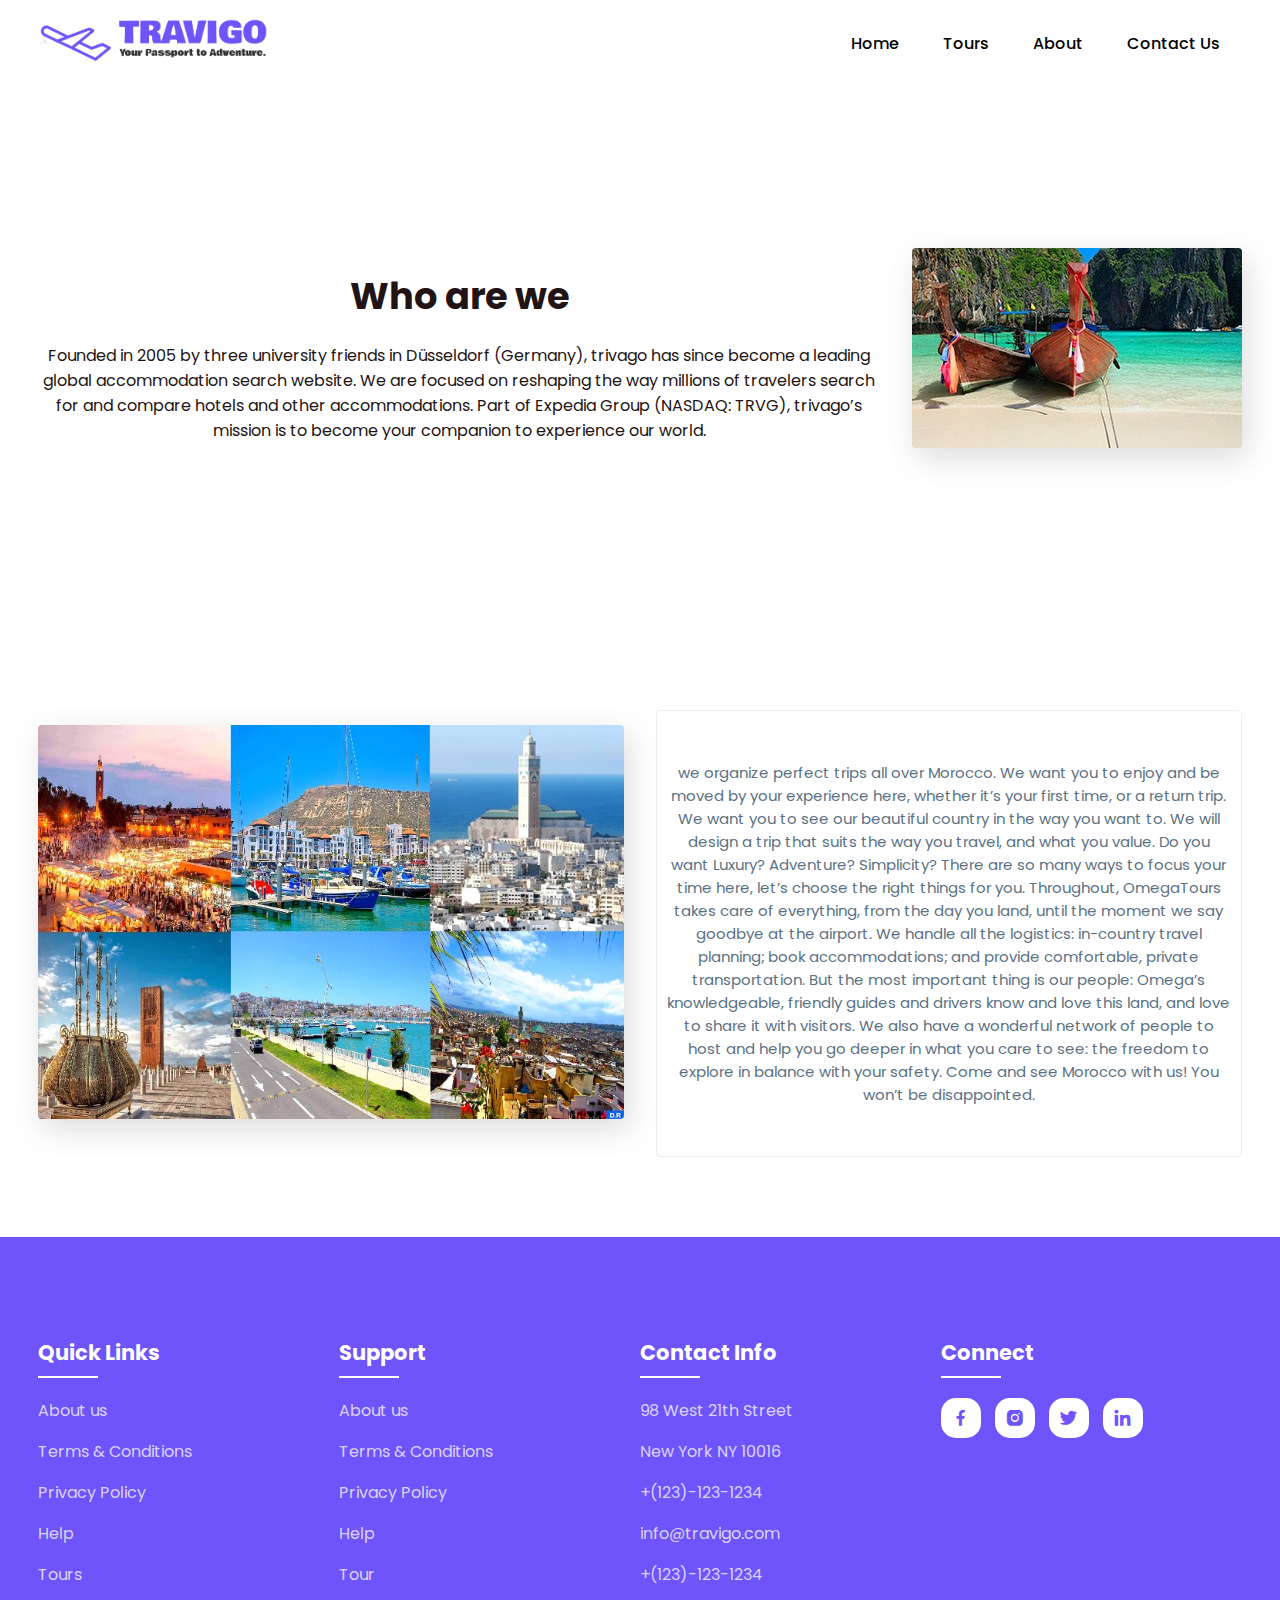
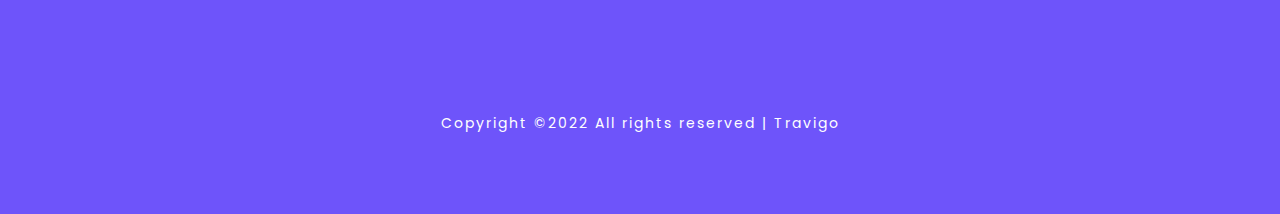
==== about.html @ 9067ef5e "first commit" ====
<!DOCTYPE html>
<html>
<head>
	<meta charset="utf-8">
	<meta name="viewport" content="width=device-width, initial-scale=1">
	<title>Travigo - Travel for everyone</title>
	<link rel="stylesheet" type="text/css" href="css/style.css">

	<link rel="stylesheet" href="https://unpkg.com/boxicons@latest/css/boxicons.min.css">

	<link rel="preconnect" href="https://fonts.googleapis.com">
	<link rel="preconnect" href="https://fonts.gstatic.com" crossorigin>
	<link href="https://fonts.googleapis.com/css2?family=Paytone+One&family=Poppins:wght@100;200;300;400;500;600;700;800;900&display=swap" rel="stylesheet">

</head>
<body>
	<!--header--->
	<header class="style_header">
		<a href="index.html"><img src="img/Logo.png" style="max-width: 230px;"></a>
		<div class="bx bx-menu" id="menu-icon"></div>

		<ul class="navbar" >
			<li><a href="index.html">Home</a></li>
			<li><a href="tours.html">Tours</a></li>
			<li><a href="about.html">About</a></li>
			<li><a href="contact.html">Contact Us</a></li>
		</ul>
	</header>


	<!--container--->
	<section class="container">

		<div class="row-items">
			<div class="container">
				
				<div class="title">
					<h2>Who are we</h2>
				</div>
				<br>
				<p>Founded in 2005 by three university friends in Düsseldorf (Germany), trivago has since become a leading global accommodation search website. We are focused on reshaping the way millions of travelers search for and compare hotels and other accommodations. Part of Expedia Group (NASDAQ: TRVG), trivago’s mission is to become your companion to experience our world. </p>
			</div>
			<div class="container-img-b">
				<img src="img/tourism.jpg">
			</div>

		</div>
	</section>

	<!--container--->
	<section class="container">
		<div class="row-items">
			<div class="container-img-b">
				<img src="img/maroc.jpg">
			</div>
			<div class="container-box">
				<p>we organize perfect trips all over Morocco.
					We want you to enjoy and be moved by your experience here, whether it’s your first time, or a return trip.
					
					We want you to see our beautiful country in the way you want to.
					
					We will design a trip that suits the way you travel, and what you value.
					
					Do you want Luxury? Adventure? Simplicity? There are so many ways to focus your time here, let’s choose the right things for you.
					
					Throughout, OmegaTours takes care of everything, from the day you land, until the moment we say goodbye at the airport.
					
					We handle all the logistics: in-country travel planning; book accommodations; and provide comfortable, private transportation.
					
					But the most important thing is our people: Omega’s knowledgeable, friendly guides and drivers know and love this land, and love to share it with visitors.
					
					We also have a wonderful network of people to host and help you go deeper in what you care to see: the freedom to explore in balance with your safety.
					Come and see Morocco with us! You won’t be disappointed. </p>
			</div>
			

		</div>
	</section>


	<!--footer--->
	<section id="contact">
		<div class="footer">
			<div class="main">
				<div class="list">
					<h4>Quick Links</h4>
					<ul>
						<li><a href="#">About us</a></li>
						<li><a href="#">Terms & Conditions</a></li>
						<li><a href="#">Privacy Policy</a></li>
						<li><a href="#">Help</a></li>
						<li><a href="#">Tours</a></li>
					</ul>
				</div>

				<div class="list">
					<h4>Support</h4>
					<ul>
						<li><a href="#">About us</a></li>
						<li><a href="#">Terms & Conditions</a></li>
						<li><a href="#">Privacy Policy</a></li>
						<li><a href="#">Help</a></li>
						<li><a href="#">Tour</a></li>
					</ul>
				</div>

				<div class="list">
					<h4>Contact Info</h4>
					<ul>
						<li><a href="#">98 West 21th Street</a></li>
						<li><a href="#">New York NY 10016</a></li>
						<li><a href="#">+(123)-123-1234</a></li>
						<li><a href="#">info@travigo.com</a></li>
						<li><a href="#">+(123)-123-1234</a></li>
					</ul>
				</div>

				<div class="list">
					<h4>Connect</h4>
					<div class="social">
						<a href="#"><i class='bx bxl-facebook' ></i></a>
						<a href="#"><i class='bx bxl-instagram-alt' ></i></a>
						<a href="#"><i class='bx bxl-twitter' ></i></a>
						<a href="#"><i class='bx bxl-linkedin' ></i></a>
					</div>
				</div>
			</div>
		</div>

		<div class="end-text">
			<p>Copyright ©2022 All rights reserved | Travigo</p>
		</div>
	</section>

	<!--link to js--->
	<script type="text/javascript" src="js/script.js"></script>

</body>
</html>
---- css/style.css ----
*{
	padding: 0;
	margin: 0;
	box-sizing: border-box;
	font-family: 'Poppins', sans-serif;
	text-decoration: none;
	list-style: none;
	scroll-behavior: smooth;
}
:root{
	--bg-color: #fff;
	--text-color: #221314;
	--second-color: #5a7184;
	--main-color: #6e54fa;
	--big-font: 6rem;
	--h2-font: 3rem;
	--p-font: 1.1rem;
}
body{
	background: var(--bg-color);
	color: var(--text-color);
}
.contact {
	padding: 40px;
	display: grid;
	grid-template-columns: 1fr 1fr; /* Deux colonnes, une pour le formulaire et une pour la carte */
	gap: 20px; /* Espacement entre les deux colonnes */
	align-items: center; /* Centrer verticalement */
  }
  
  .contact h2 {
	font-size: 24px;
	margin-bottom: 20px;
  }
  
  .contact-form {
	background-color: #fff;
	padding: 20px;
	border-radius: 8px;
	box-shadow: 0 2px 4px rgba(0, 0, 0, 0.1);
  }
  
  .input-container {
	position: relative;
	margin-bottom: 20px;
  }
  
  .input-container input,
  .input-container textarea {
	width: 100%;
	padding: 10px;
	border: 1px solid #ccc;
	border-radius: 4px;
	font-size: 16px;
  }
  
  .input-container label {
	position: absolute;
	top: 10px;
	left: 10px;
	font-size: 16px;
	color: #888;
	transition: all 0.2s ease-in-out;
  }
  
  .input-container input:focus,
  .input-container textarea:focus {
	border-color: #236FB2;
  }
  
  .input-container input:focus + label,
  .input-container textarea:focus + label,
  .input-container input:not(:placeholder-shown) + label,
  .input-container textarea:not(:placeholder-shown) + label {
	top: -10px;
	left: 6px;
	font-size: 12px;
	color: #236FB2;
  }
  
  .contact-form button {
	background-color: #236FB2;
	color: #fff;
	border: none;
	padding: 10px 20px;
	border-radius: 4px;
	font-size: 18px;
	cursor: pointer;
  }
  
  .contact-form button:hover {
	background-color: #14578A;
  }
header{
	position: fixed;
	top: 0;
	right: 0;
	width: 100%;
	z-index: 1000;
	display: flex;
	align-items: center;
	justify-content: space-between;
	background: transparent;
	padding: 30px 18%;
	transition: ease .40s;
}
.style_header{
	position:sticky ; 
	background-color: #fff;
}


.navbar{
	display: flex;
}
.navbar a{
	color: var(--bg-color);
	font-size: var(--p-font);
	font-weight: 500;
	padding: 10px 22px;
	border-radius: 4px;
	transition: ease .40s;
}
.style_header a{
	color: #000;
}
.navbar a:hover{
	background: var(--bg-color);
	color: var(--text-color);
	box-shadow: 5px 10px 30px rgb(85 85 85 / 20%);
	border-radius: 4px;
}
#menu-icon{
	color: var(--bg-color);
	font-size: 35px;
	z-index: 10001;
	cursor: pointer;
	display: none;
}

section{
	padding: 80px 18%;
}
.home{
	position: relative;
	width: 100%;
	height: 100vh;
	background: url(../img/background.jpg);
	background-size: cover;
	background-position: center;
	display: grid;
	grid-template-columns: repeat(1, 1fr);
	align-items: center;
}
.home-text h1{
	font-size: var(--big-font);
	line-height: 1.2;
	color: var(--bg-color);
	font-family: 'Paytone One', sans-serif;
	letter-spacing: 4px;
	margin-bottom: 20px;
}
.home-text p{
	color: #ffffffbf;
	font-size: 20px;
	font-weight: 400;
	line-height: 38px;
	margin-bottom: 50px;
}
.home-btn{
	display: inline-block;
	font-size: 16px;
	padding: 15px 30px;
	background: #ffffffbf;
	color: var(--main-color);
	border-radius: 4px;
	transition: ease .40s;
}
.home-btn:hover{
	background: var(--bg-color);
	transform: scale(1.1);
}
header.sticky{
	background: var(--bg-color);
	padding: 10px 18%;
	box-shadow: rgba(33,35,38, 0.1) 0px 10px 10px -10px;
}
.sticky .logo{
	color: var(--text-color);
}
.sticky .navbar a{
	color: var(--text-color);
} 

.text h2{
	font-size: var(--h2-font);
	line-height: 1.1;
}
.row-items{
	display: grid;
	grid-template-columns: repeat(auto-fit, minmax(250px, auto));
	grid-gap: 2rem;
	align-items: center;
	text-align: center;
	margin-top: 5rem;
}
.container-box{
	background: var(--bg-color);
	border: 1px solid #f0eded;
	padding: 50px 10px;
	border-radius: 4px;
	transition: all 1s ease 0s;
	cursor: pointer;
}
.container-img img{
	height: 85px;
	width: 85px;
	padding: 15px;
	background: var(--bg-color);
	box-shadow: 5px 10px 30px rgb(85 85 85 / 20%);
	border-radius: 4px;
	margin-bottom: 15px;
	cursor: pointer;
}
.container-img-b img{
	width: 100%;
	background: var(--bg-color);
	box-shadow: 5px 10px 30px rgb(85 85 85 / 20%);
	border-radius: 4px;
	margin-bottom: 15px;
	cursor: pointer;
}
.container-box h4{
	font-size: 24px;
	font-weight: 600;
	margin-bottom: 8px;
}
.container-box p{
	font-size: 15px;
	color: var(--second-color);
}
.container-box:hover{
	box-shadow: 5px 30px 56.1276px rgb(55 55 55 / 12%);
	border: 1px solid transparent;
	transform: translateY(-3px);
}

.title{
	text-align: center;
}
.title h2{
	font-size: var(--h2-font);
	line-height: 1.2;
}
.package-content{
	display: grid;
	grid-template-columns: repeat(auto-fit, minmax(200px, auto));
	grid-gap: 2rem;
	align-items: center;
	margin-top: 5rem;
}
.thum{
	position: relative;
	transition: all .3s cubic-bezier(.445,.05,.55,.95);
	will-change: filter;
	cursor: pointer;
}
.thum img{
	width: 100%;
	height: auto;
}
.thum h3{
	position: absolute;
	font-size: 30px;
	font-weight: 600;
	text-align: right;
	color: var(--bg-color);
	top: 36px;
	right: 40px;
}
.dest-content{
	display: flex;
	flex-wrap: wrap;
	align-items: center;
	justify-content: space-between;
	padding-top: 24px;
}
.stars i{
	color: var(--main-color);
	font-size: 20px;
}
.location h4{
	font-size: 24px;
	font-weight: 600;
	margin-bottom: 8px;
}
.location p{
	font-size: 15px;
	color: var(--second-color);
}
.thum:hover{
	filter: brightness(100%) hue-rotate(45deg);
	transform: scale(1.04);
}

.destination-content{
	display: grid;
	grid-template-columns: repeat(auto-fit, minmax(340px, auto));
	grid-gap: 2rem;
	align-items: center;
	margin-top: 5rem;
}
.col-content, .blog-content{
	position: relative;
}
.col-content img, .blog-content img{
	width: 100%;
	height: 500px;
	object-fit: cover;
	border-radius: 15px;
	filter: brightness(80%);
	transition: all .3s cubic-bezier(.495,.05,.55,.95);
	will-change: filter;
}
.col-content h5{
	position: absolute;
	font-size: 22px;
	font-weight: 500;
	color: var(--bg-color);
	left: 15px;
	bottom: 60px;
}
.blog-content h5{
	position: absolute;
	font-size: 22px;
	font-weight: 500;
	color: var(--bg-color);
	left: 15px;
	bottom: 100px;
}
.col-content p, .blog-content p{
	position: absolute;
	font-size: 15px;
	color: var(--bg-color);
	left: 15px;
	bottom: 30px;
	letter-spacing: 2px;
}
.col-content img:hover{
	filter: brightness(100%) hue-rotate(45deg);
	transform: scale(1.04);
	cursor: pointer;
}
.blog-content img:hover{
	-webkit-filter: brightness(30%);
    -webkit-transition: all 1s ease;
    -moz-transition: all 1s ease;
    -o-transition: all 1s ease;
    -ms-transition: all 1s ease;
    transition: all 1s ease;
	cursor: pointer;
}

.newsletter{
	display: flex;
	flex-wrap: wrap;
	align-items: center;
	justify-content: space-between;
	grid-gap: 3rem;
}
.news-text h2{
	font-size: var(--h2-font);
	margin-bottom: 5px;
}
.news-text p{
	font-size: var(--p-font);
	color: var(--second-color);
	line-height: 30px;
}
.newsletter form{
	max-width: 100%;
	width: 450px;
	position: relative;
}
.newsletter form input:first-child{
	display: inline-block;
	width: 100%;
	padding: 20px 150px 20px 30px;
	box-shadow: 5px 10px 30px rgb(85 85 85 / 20%);
	outline: none;
	border: none;
	border-radius: 15px;
}
.newsletter form input:last-child{
	display: inline-block;
	position: absolute;
	outline: none;
	border: none;
	padding: 14px 30px;
	border-radius: 15px;
	background: var(--main-color);
	color: var(--bg-color);
	top: 6px;
	right: 6px;
	cursor: pointer;
}

#contact{
	background: var(--main-color);
}
.main{
	display: flex;
	flex-wrap: wrap;
}
.footer{
	padding: 20px 0;
}
.list{
	width: 25%;
}
.list h4{
	font-size: 21px;
	color: var(--bg-color);
	margin-bottom: 30px;
	position: relative;
}
.list h4::before{
	content: "";
	position: absolute;
	height: 2px;
	width: 60px;
	left: 0;
	bottom: -10px;
	background: var(--bg-color);
}
.list ul li:not(last-child) {
	margin-bottom: 16px;
}
.list ul li a{
	color: #ffffffbf;
	font-size: var(--p-font);
	display: block;
	transition: .3s;
}
.list ul li a:hover{
	color: var(--bg-color);
	transform: translateX(14px);
}
.list .social a{
	height: 40px;
	width: 40px;
	background: var(--bg-color);
	color: var(--main-color);
	display: inline-flex;
	align-items: center;
	justify-content: center;
	font-size: 21px;
	border-radius: 15px;
	transition: .3s;
	margin-right: 10px;
}
.list .social a:hover{
	transform: scale(1.1);
}
.end-text{
	text-align: center;
	padding-top: 90px;
}
.end-text p{
	color: var(--bg-color);
	font-size: 14px;
	letter-spacing: 2px;
}

@media (max-width: 1400px){
	header{
		padding: 17px 3%;
		transition: .2s;
	}
	header.sticky{
		padding: 10px 3%;
		transition: .2s;
	}
	section{
		padding: 80px 3%;
		transition: .2s;
	}
	:root{
		--big-font: 4.5rem;
	  --h2-font: 2.3rem;
	  --p-font: 1rem;
	  transition: .2s;
	}
}

@media (max-width: 1040px){
	#menu-icon{
		display: block;
	}
	.stick #menu-icon{
		color: var(--text-color);
	}
	.home{
		height: 88vh;
	}
	.navbar{
		position: absolute;
		top: 0;
		right: -100%;
		width: 270px;
		height: 120vh;
		background: #1067cc;
		display: flex;
		flex-direction: column;
		align-items: center;
		padding: 150px 30px;
		transition: 0.5s all;
	}
	.navbar a{
		display: block;
		margin: 1.2rem 0;
	}
	.sticky .navbar a{
		color: var(--bg-color);
	}
	.navbar a:hover{
		color: var(--text-color);
	}
	.open{
		right: 0;
	}
	.list{
		width: 50%;
		margin-bottom: 12px;
	}
}

@media (max-width: 575px){
	.list{
		width: 100%;
	}
	.newsletter form{
		width: 350px;
	}
	:root{
		--big-font: 3.8rem;
	  --h2-font: 1.8rem;
	  transition: .2s;
	}
	.text{
		text-align: center;
	}
	.home{
		height: 85vh;
		transition: .2s;
	}
}
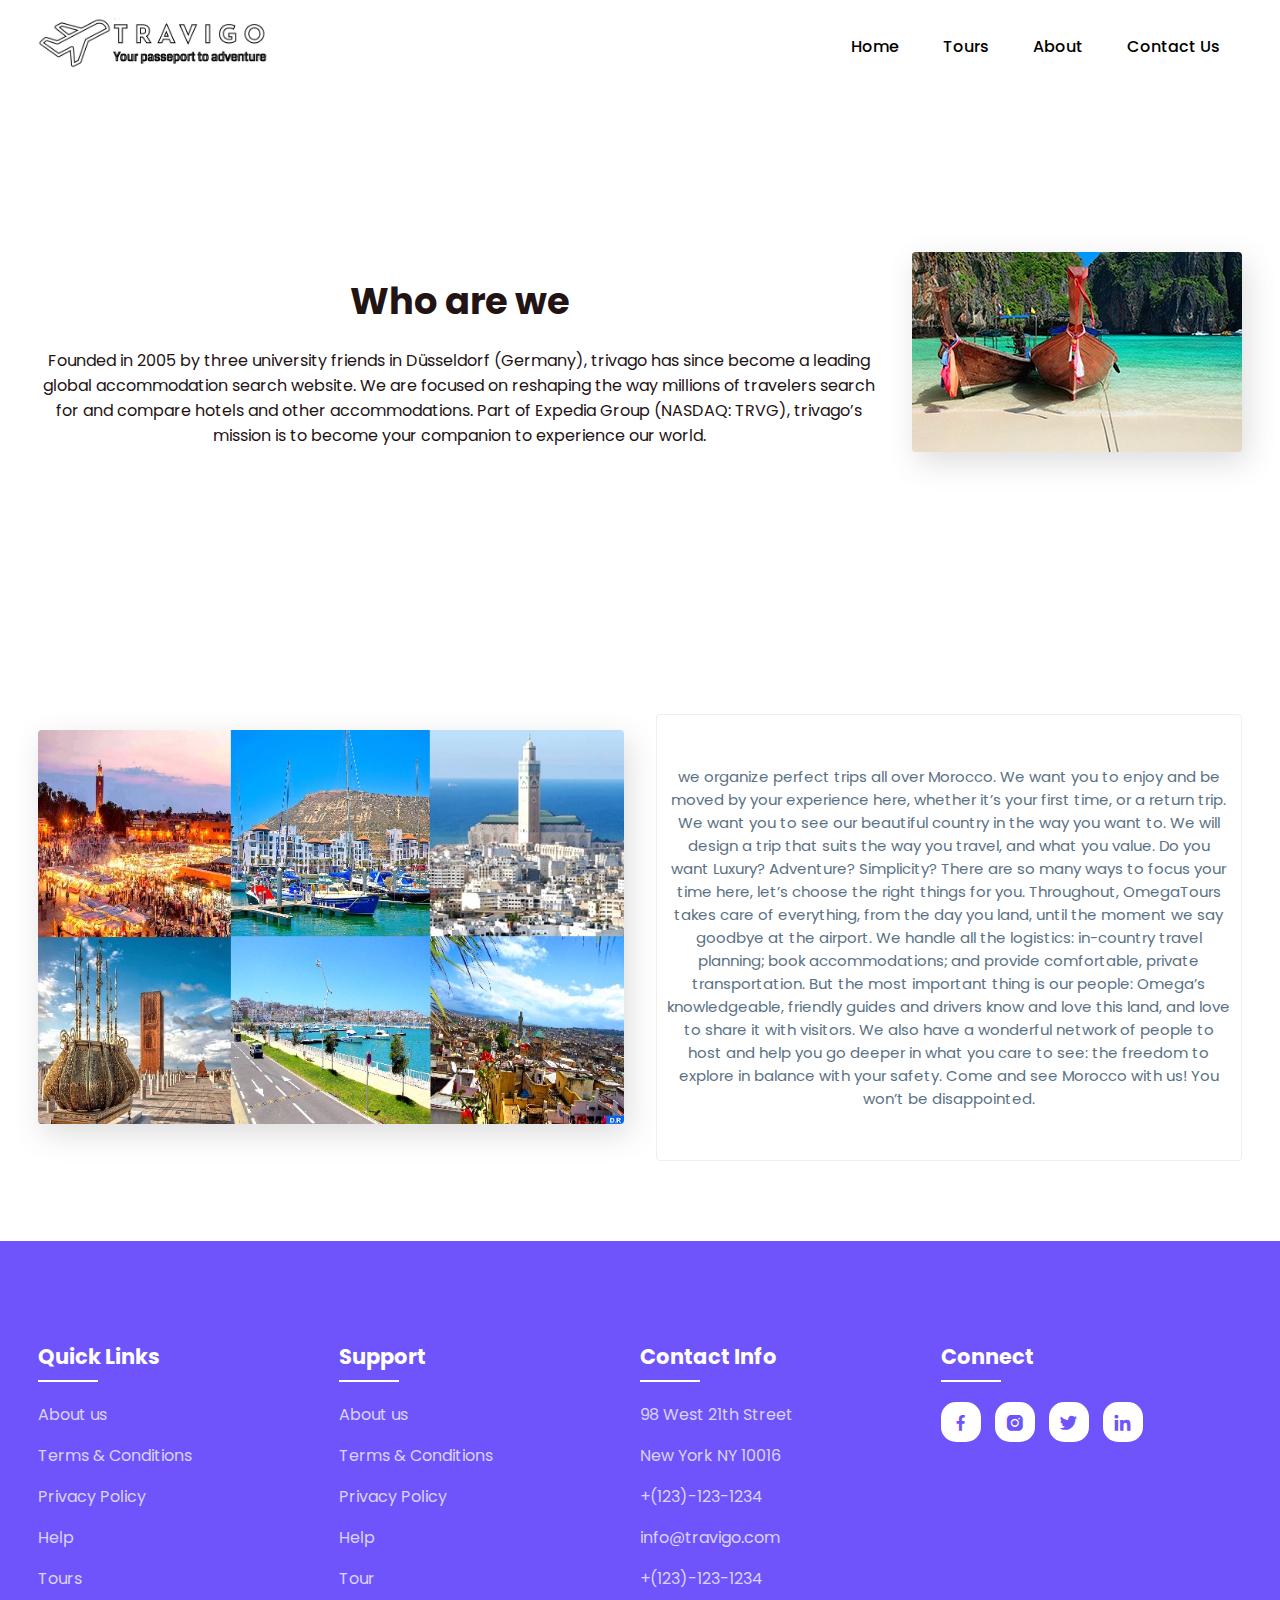
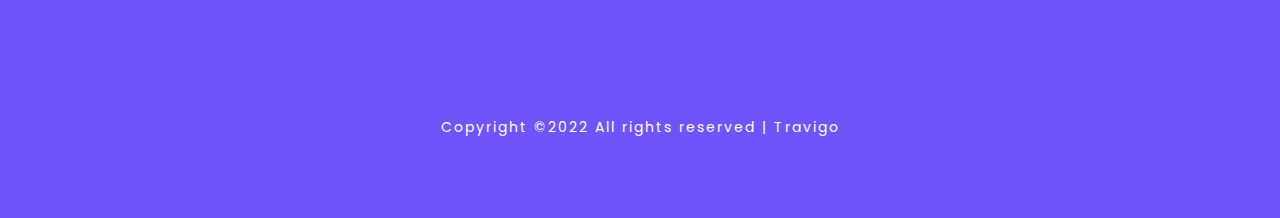
==== commit b6f1973c: "nouveaux modifications" ====
--- a/about.html
+++ b/about.html
@@ -7,6 +7,7 @@
 	<link rel="stylesheet" type="text/css" href="css/style.css">
 
 	<link rel="stylesheet" href="https://unpkg.com/boxicons@latest/css/boxicons.min.css">
+	<link rel="icon" href="img/icon.png">
 
 	<link rel="preconnect" href="https://fonts.googleapis.com">
 	<link rel="preconnect" href="https://fonts.gstatic.com" crossorigin>
--- a/css/style.css
+++ b/css/style.css
@@ -22,19 +22,19 @@
 }
 .contact {
 	padding: 40px;
-	display: grid;
-	grid-template-columns: 1fr 1fr; /* Deux colonnes, une pour le formulaire et une pour la carte */
-	gap: 20px; /* Espacement entre les deux colonnes */
+	display: flex;
+	justify-content: space-around;
 	align-items: center; /* Centrer verticalement */
   }
-  
+ 
   .contact h2 {
 	font-size: 24px;
 	margin-bottom: 20px;
   }
-  
+
   .contact-form {
 	background-color: #fff;
+	width: 40%;
 	padding: 20px;
 	border-radius: 8px;
 	box-shadow: 0 2px 4px rgba(0, 0, 0, 0.1);
@@ -79,7 +79,7 @@
   }
   
   .contact-form button {
-	background-color: #236FB2;
+	background-color: var(--main-color);
 	color: #fff;
 	border: none;
 	padding: 10px 20px;
@@ -121,17 +121,18 @@
 	border-radius: 4px;
 	transition: ease .40s;
 }
+
+.navbar a:hover{
+	background: var(--bg-color);
+	color: var(--text-color);
+	box-shadow: 5px 10px 30px rgb(85 85 85 / 20%);
+	border-radius: 4px;
+}
 .style_header a{
 	color: #000;
 }
-.navbar a:hover{
-	background: var(--bg-color);
-	color: var(--text-color);
-	box-shadow: 5px 10px 30px rgb(85 85 85 / 20%);
-	border-radius: 4px;
-}
 #menu-icon{
-	color: var(--bg-color);
+	color: #000;
 	font-size: 35px;
 	z-index: 10001;
 	cursor: pointer;
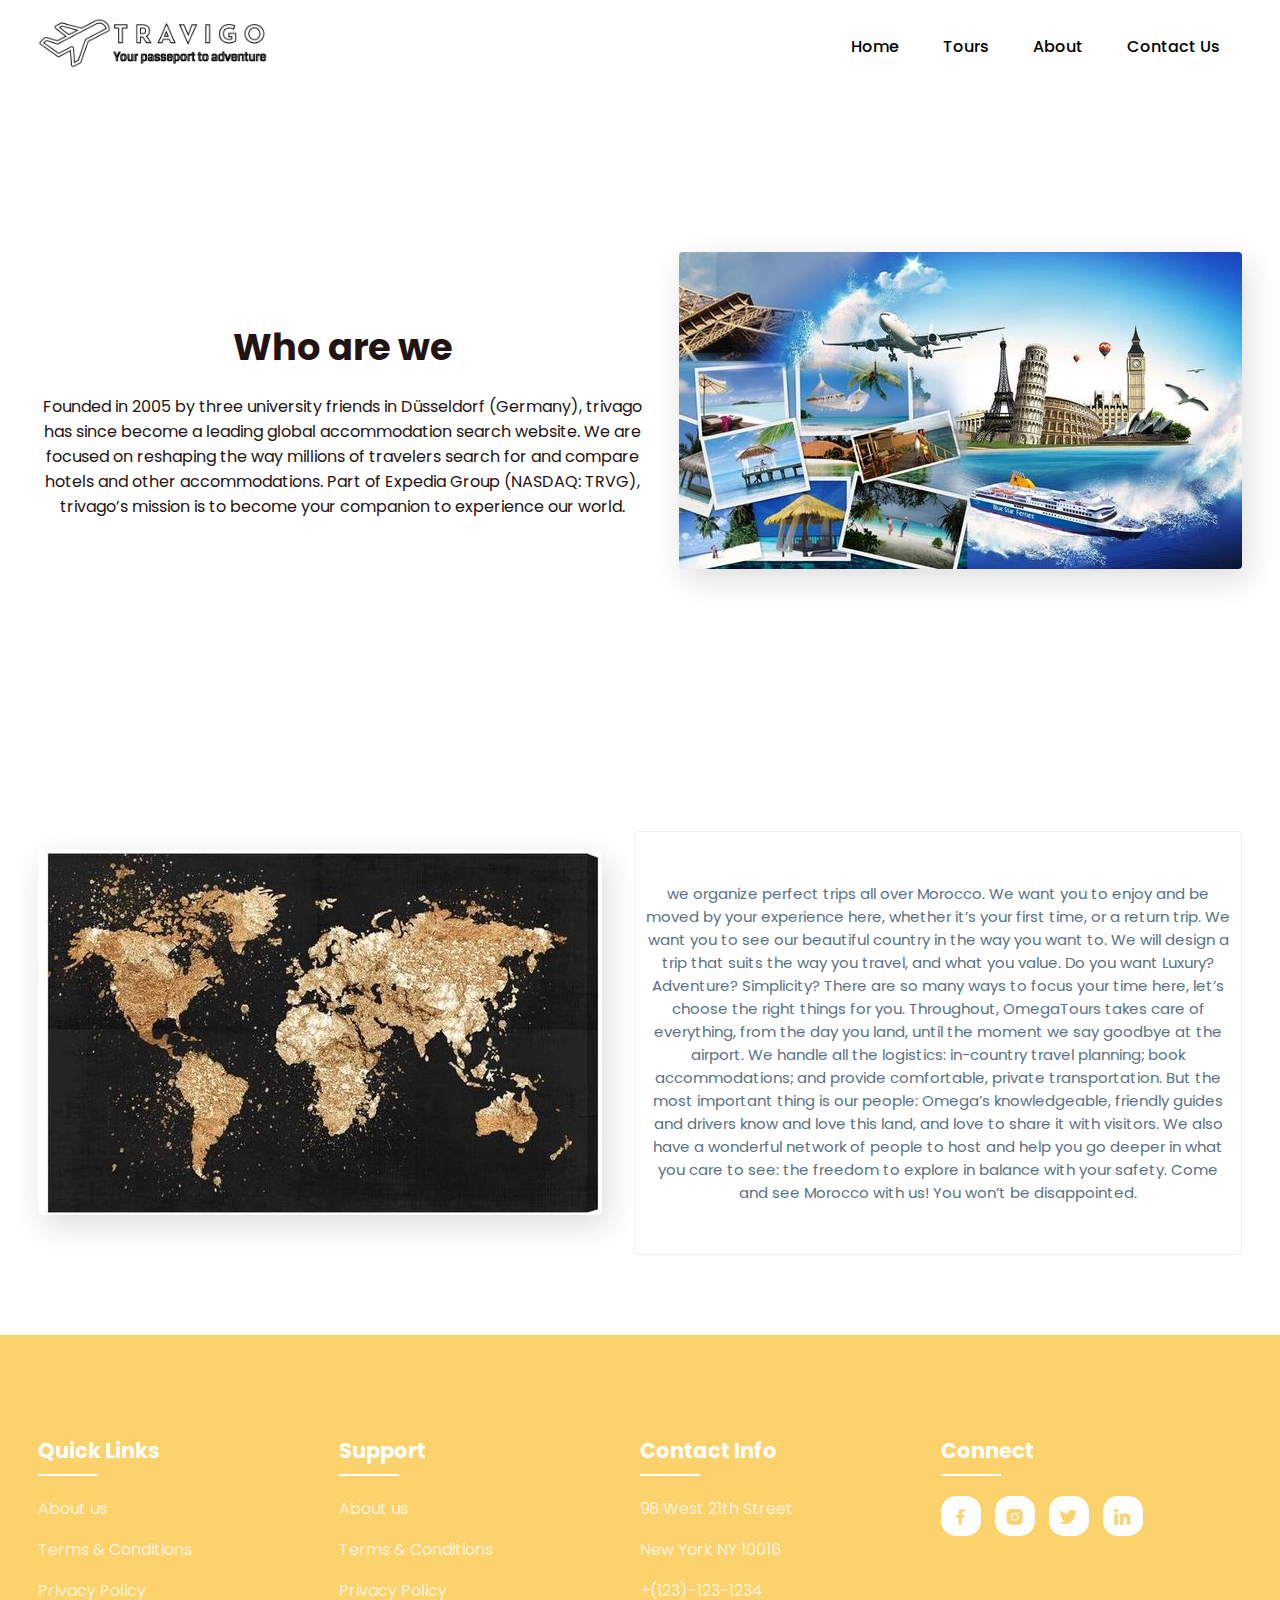
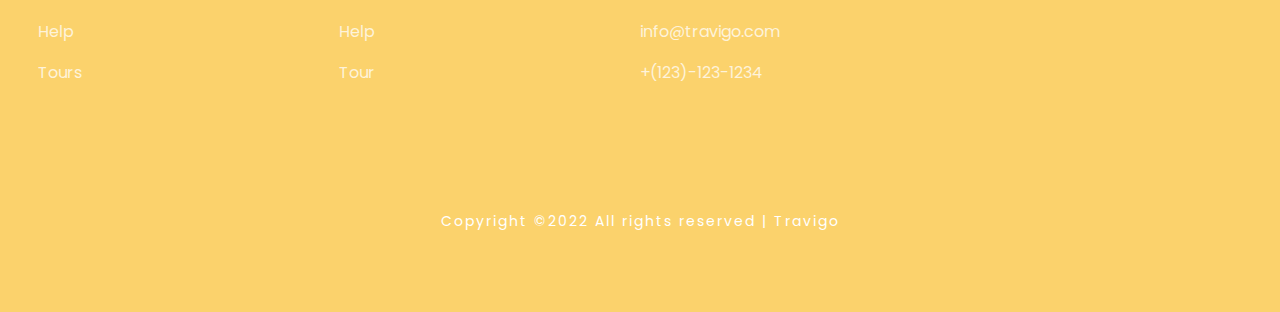
==== commit 103030e3: "nouveaux modifications" ====
--- a/about.html
+++ b/about.html
@@ -5,6 +5,8 @@
 	<meta name="viewport" content="width=device-width, initial-scale=1">
 	<title>Travigo - Travel for everyone</title>
 	<link rel="stylesheet" type="text/css" href="css/style.css">
+	<meta name="description" content="Découvrez notre sélection de produits de haute qualité dans notre boutique en ligne. Trouvez tout ce dont vous avez besoin ici." />
+	<meta name="keywords" content="produits de haute qualité, boutique en ligne, produits de luxe" />
 
 	<link rel="stylesheet" href="https://unpkg.com/boxicons@latest/css/boxicons.min.css">
 	<link rel="icon" href="img/icon.png">
--- a/css/style.css
+++ b/css/style.css
@@ -11,7 +11,7 @@
 	--bg-color: #fff;
 	--text-color: #221314;
 	--second-color: #5a7184;
-	--main-color: #6e54fa;
+	--main-color: #fbd26c;
 	--big-font: 6rem;
 	--h2-font: 3rem;
 	--p-font: 1.1rem;
@@ -20,11 +20,15 @@
 	background: var(--bg-color);
 	color: var(--text-color);
 }
+
+.contact-backgorund{
+	background: url(../img/conatc_background.jpg);
+}
 .contact {
 	padding: 40px;
 	display: flex;
-	justify-content: space-around;
-	align-items: center; /* Centrer verticalement */
+	justify-content: center;
+
   }
  
   .contact h2 {
@@ -39,7 +43,8 @@
 	border-radius: 8px;
 	box-shadow: 0 2px 4px rgba(0, 0, 0, 0.1);
   }
-  
+
+
   .input-container {
 	position: relative;
 	margin-bottom: 20px;
@@ -114,7 +119,7 @@
 	display: flex;
 }
 .navbar a{
-	color: var(--bg-color);
+	color: #000;
 	font-size: var(--p-font);
 	font-weight: 500;
 	padding: 10px 22px;
@@ -128,9 +133,7 @@
 	box-shadow: 5px 10px 30px rgb(85 85 85 / 20%);
 	border-radius: 4px;
 }
-.style_header a{
-	color: #000;
-}
+
 #menu-icon{
 	color: #000;
 	font-size: 35px;
@@ -146,7 +149,7 @@
 	position: relative;
 	width: 100%;
 	height: 100vh;
-	background: url(../img/background.jpg);
+	background: url(../img/background1.png);
 	background-size: cover;
 	background-position: center;
 	display: grid;
@@ -214,8 +217,8 @@
 	cursor: pointer;
 }
 .container-img img{
-	height: 85px;
-	width: 85px;
+	height: 95px;
+	width: 95px;
 	padding: 15px;
 	background: var(--bg-color);
 	box-shadow: 5px 10px 30px rgb(85 85 85 / 20%);
@@ -510,7 +513,7 @@
 		right: -100%;
 		width: 270px;
 		height: 120vh;
-		background: #1067cc;
+		background: var(--main-color);
 		display: flex;
 		flex-direction: column;
 		align-items: center;
